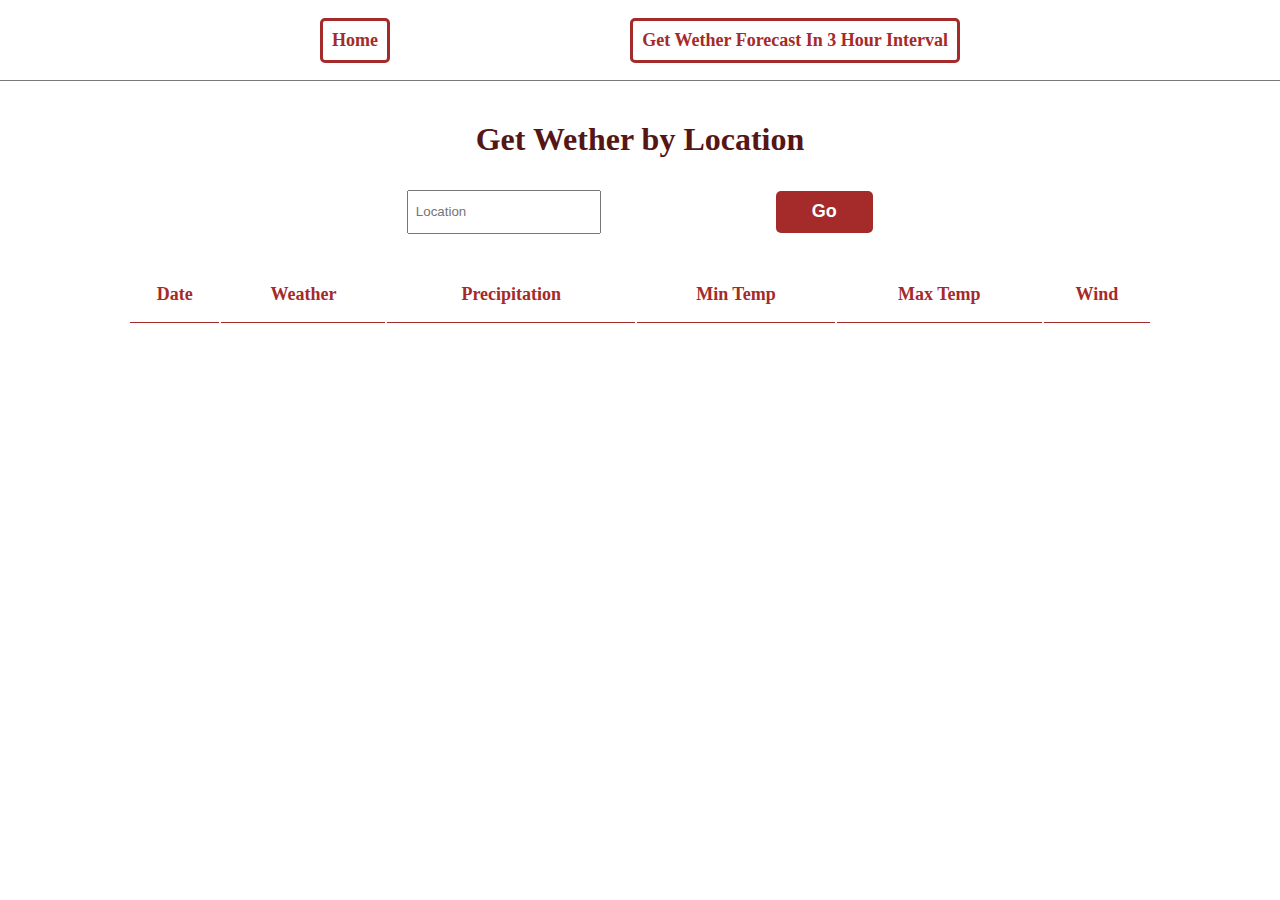
==== dice-assignment-frontend/summary-by-location.html @ c42ed111 "renamed many things" ====
<!DOCTYPE html>
<html lang="de">
<head>
    <meta charset="UTF-8">
    <meta name="viewport" content="width=device-width, initial-scale=1.0">
    <title>Document</title>
    <link rel="stylesheet" href="./style/root.css">
    <link rel="stylesheet" href="./style/header.css">
    <link rel="stylesheet" href="./style/table.css">
    <link rel="stylesheet" href="./style/misc.css">
</head>
<body>
    <header>
        <div>
            <a href="./index.html">Home</a>
            <a href="./three-thour-forecast.html">Get Wether Forecast In 3 Hour Interval</a>
        </div>
    </header>

    <h1 id="title">Get Wether by Location</h1>
    <form id="search-from">
        <input id="search" type="text" placeholder="Location" required>
        <button type="submit">Go</button>
    </form>
    <table>
        <thead>
            <th>Date</th>
            <th>Weather</th>
            <th>Precipitation</th>
            <th>Min Temp</th>
            <th>Max Temp</th>
            <th>Wind</th>
        </thead>
        <tbody id="tbody"></tbody>
    </table>
</body>
<script src="./script/summary-by-location.js" type="module"></script>
</html>
---- dice-assignment-frontend/style/root.css ----
* {
    margin: 0;
    padding: 0;
}
---- dice-assignment-frontend/style/header.css ----
header {
    border-bottom: 1px solid #797979;
    margin-bottom: 2.5em;
}

header > div {
    margin: auto;
    width: 50%;
    height: 5em;
    display: flex;
    justify-content: space-between;
    align-items: center;
}

header > div > a {
    font-size: large;
    font-weight: bold;
    text-decoration: none;
    border: 3px solid brown;
    border-radius: 5px;
    padding: 0.5em;
    color: brown;
}

header > div > a:hover {
    background-color: brown;
    color: white;
}
---- dice-assignment-frontend/style/table.css ----
table {
    margin: auto;
    margin-top: 2em;
    width: 80%;
}

table th {
    text-align: center;
    height: 3em;
    color: brown;
    border-bottom: 1px solid brown;
    border-collapse: collapse;
    font-size: large;
}

table tr:nth-child(even) {
    background-color: rgba(165, 42, 42, 0.12);
}

table td {
    height: 2.3em;
    text-align: center;
}
---- dice-assignment-frontend/style/misc.css ----
#title {
    text-align: center;
    margin: 1em 0em;
    color: rgb(86, 22, 22);
}

#title:hover {
    color: #007bff;
}

form {
    /* border: 1px solid black; */
    width: 50%;
    margin: auto;
    display: flex;
    align-items: center;
    justify-content: space-around;
}

form > input {
    height: 2em;
    padding: 0.5em;
}

form > button {
    padding: 0.6em 2em;
    font-size: large;
    font-weight: bolder;
    color: white;
    background-color: rgb(165, 42, 42);
    border: none;
    border-radius: 5px;
    cursor: pointer;
}
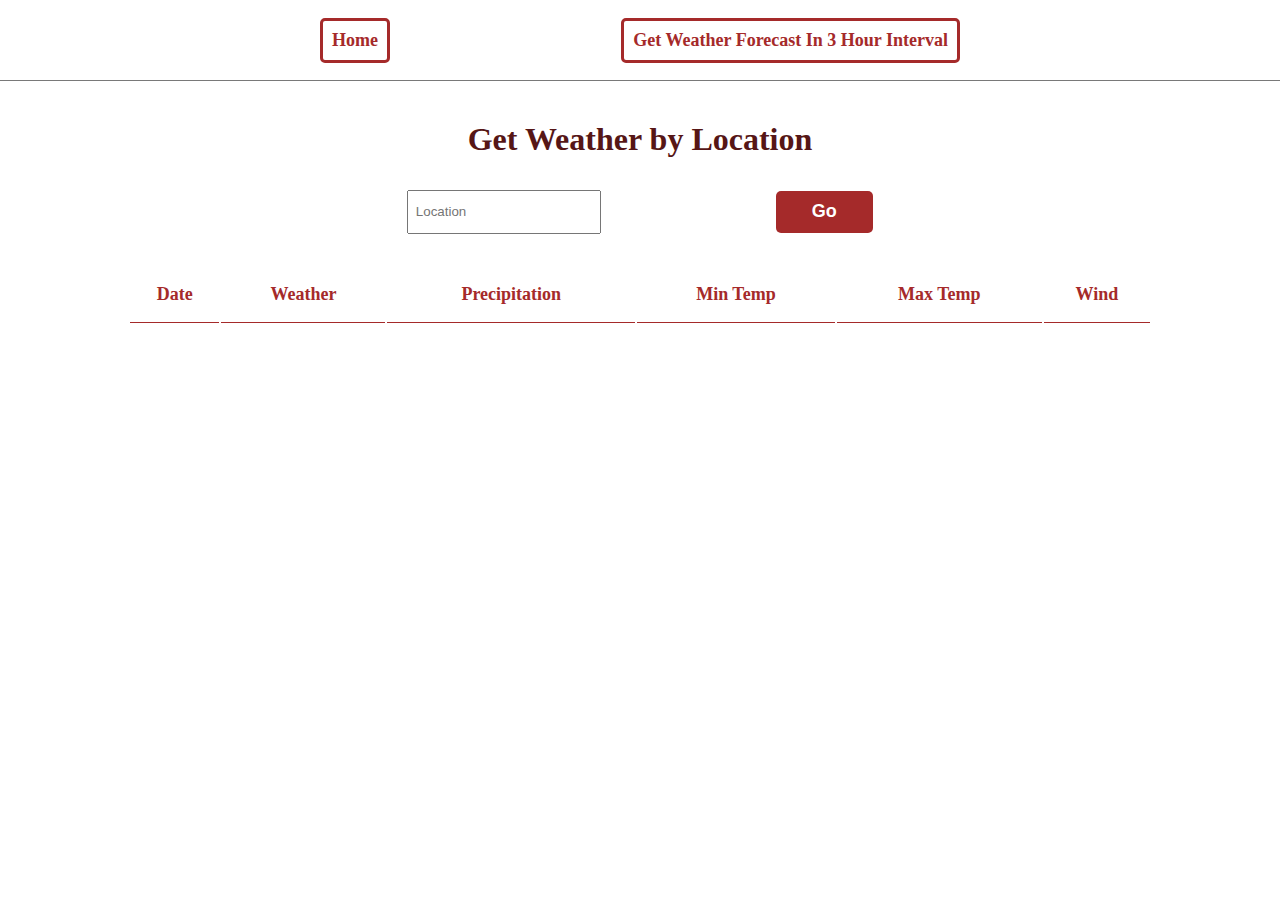
==== commit d3f99b1b: "corrected weather spelling and changed date format" ====
--- a/dice-assignment-frontend/summary-by-location.html
+++ b/dice-assignment-frontend/summary-by-location.html
@@ -13,11 +13,11 @@
     <header>
         <div>
             <a href="./index.html">Home</a>
-            <a href="./three-thour-forecast.html">Get Wether Forecast In 3 Hour Interval</a>
+            <a href="./three-thour-forecast.html">Get Weather Forecast In 3 Hour Interval</a>
         </div>
     </header>
 
-    <h1 id="title">Get Wether by Location</h1>
+    <h1 id="title">Get Weather by Location</h1>
     <form id="search-from">
         <input id="search" type="text" placeholder="Location" required>
         <button type="submit">Go</button>
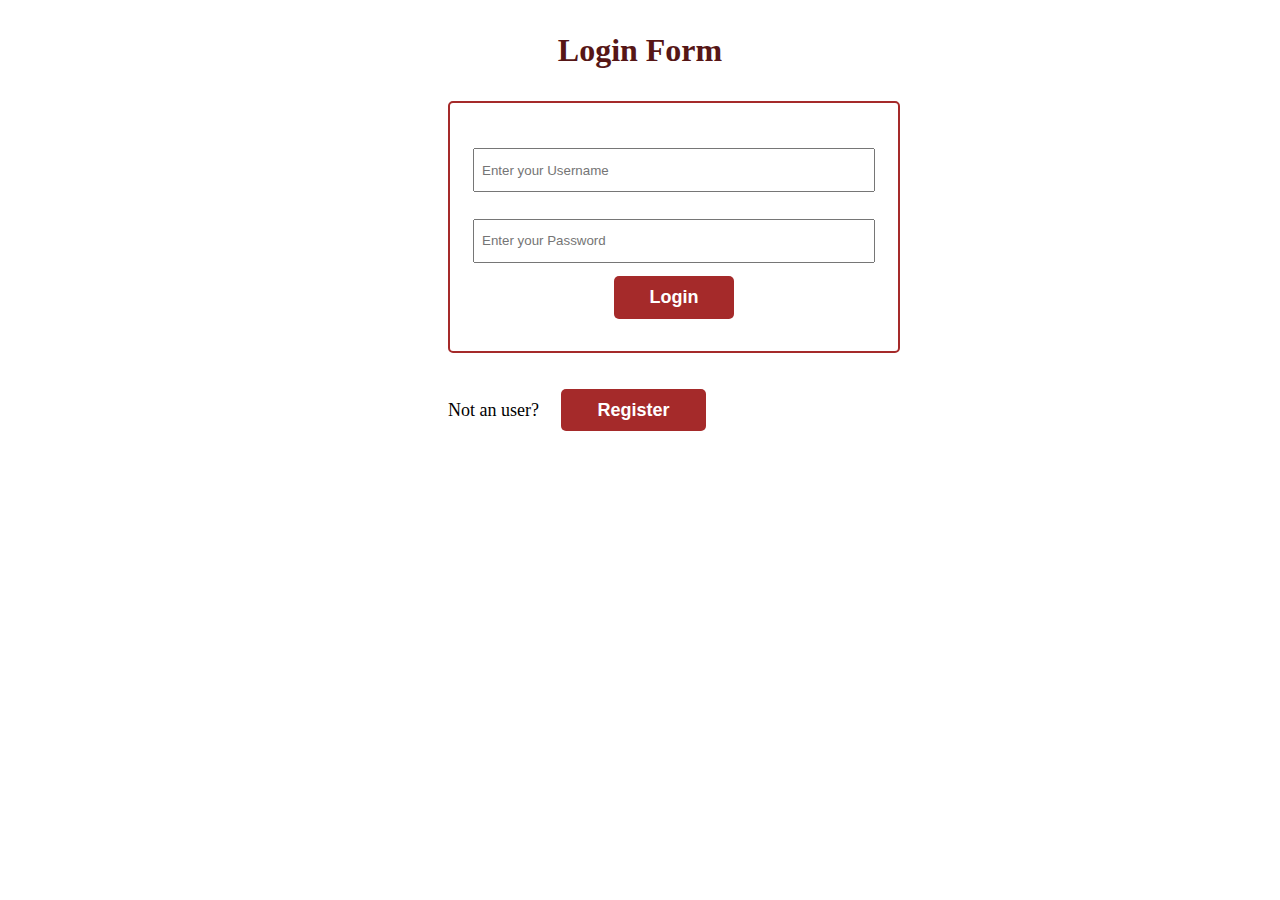
==== commit 93b75592: "added auth in frontend" ====
--- a/dice-assignment-frontend/summary-by-location.html
+++ b/dice-assignment-frontend/summary-by-location.html
@@ -14,6 +14,7 @@
         <div>
             <a href="./index.html">Home</a>
             <a href="./three-thour-forecast.html">Get Weather Forecast In 3 Hour Interval</a>
+            <button id="logout">Logout</button>
         </div>
     </header>
 
@@ -35,4 +36,10 @@
     </table>
 </body>
 <script src="./script/summary-by-location.js" type="module"></script>
+<script src="./script/logout.js"></script>
+<script>
+    if (!localStorage.getItem("AUTH_TOKEN")) {
+        window.location.href = "./login-register.html";
+    }
+</script>
 </html>--- a/dice-assignment-frontend/style/header.css
+++ b/dice-assignment-frontend/style/header.css
@@ -12,7 +12,7 @@
     align-items: center;
 }
 
-header > div > a {
+header > div > a, header > div > button {
     font-size: large;
     font-weight: bold;
     text-decoration: none;
@@ -22,7 +22,8 @@
     color: brown;
 }
 
-header > div > a:hover {
+header > div > a:hover, header > div > button:hover {
     background-color: brown;
     color: white;
+    cursor: pointer;
 }--- a/dice-assignment-frontend/style/misc.css
+++ b/dice-assignment-frontend/style/misc.css
@@ -2,10 +2,6 @@
     text-align: center;
     margin: 1em 0em;
     color: rgb(86, 22, 22);
-}
-
-#title:hover {
-    color: #007bff;
 }
 
 form {
